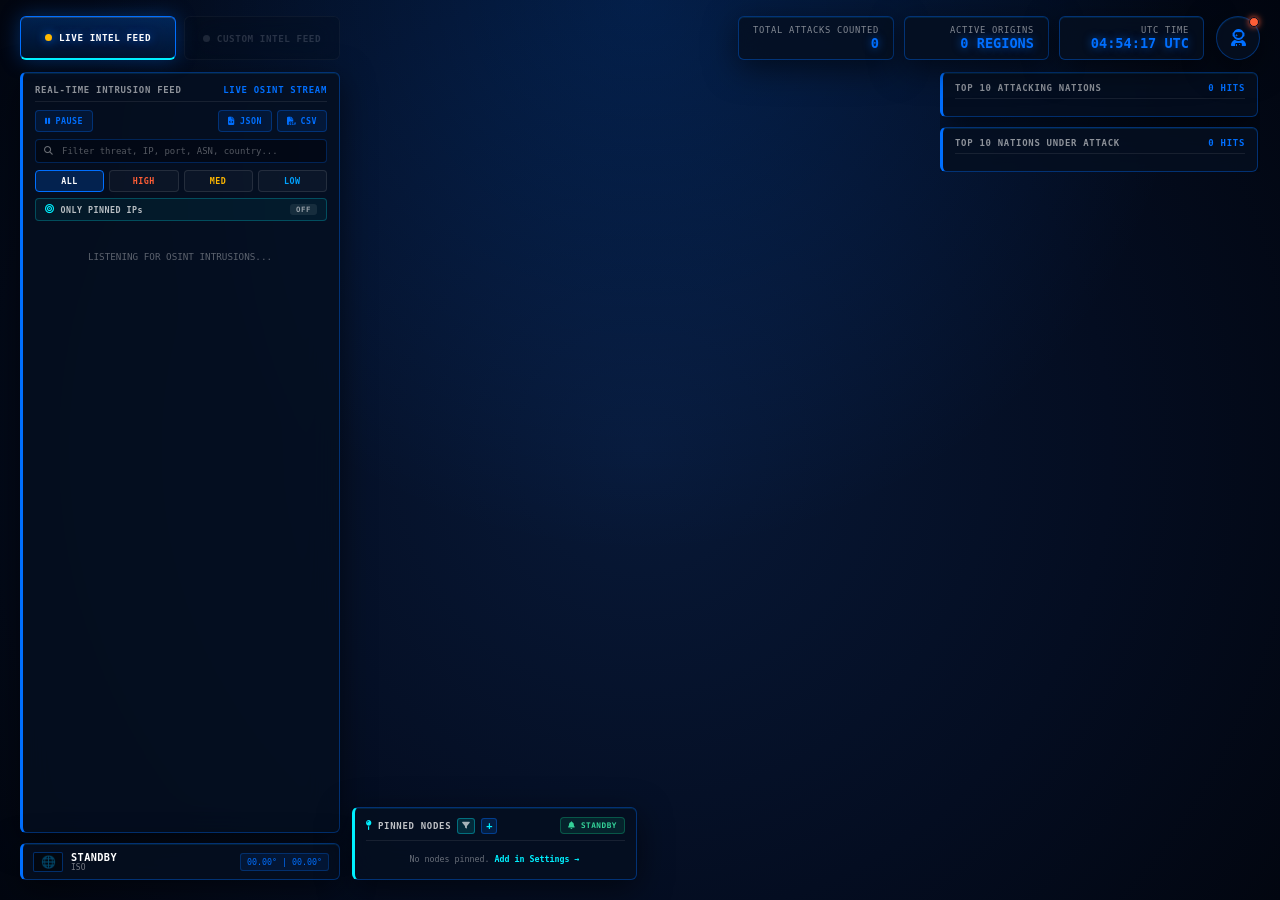
==== index.html @ 283046b0 "added custom nodes being displayed on map and revamped backend sites" ====
<!DOCTYPE html>
<html lang="en">
<head>
  <meta charset="UTF-8">
  <meta http-equiv="refresh" content="0; url=frontend/index.html">
  <meta name="viewport" content="width=device-width, initial-scale=1.0">
  <title>Redirecting to Threat Map...</title>
  <script>
    window.location.replace("frontend/index.html" + window.location.search + window.location.hash);
  </script>
  <link rel="icon" type="image/x-icon" href="favicon.png">
</head>
<body style="background:#020610; color:#00F0FF; font-family:monospace; display:flex; align-items:center; justify-content:center; height:100vh; margin:0;">
  <a href="frontend/index.html" style="color:#00F0FF; text-decoration:none;">LAUNCHING SOC THREAT MATRIX...</a>
</body>
</html>
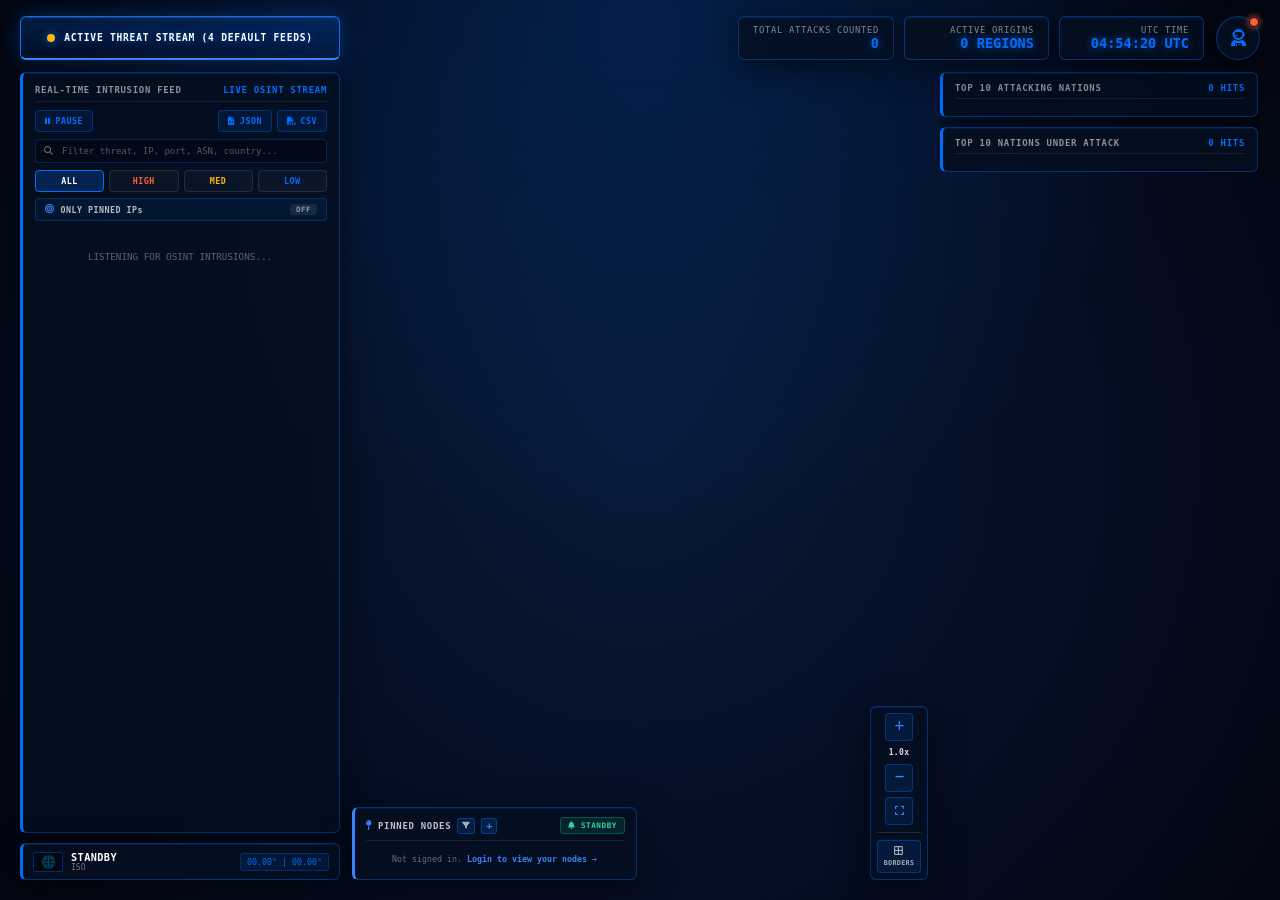
==== commit 2e153055: "updated frontend design, and reworked backend to include seperate pages for feed and map management" ====
--- a/index.html
+++ b/index.html
@@ -10,7 +10,7 @@
   </script>
   <link rel="icon" type="image/x-icon" href="favicon.png">
 </head>
-<body style="background:#020610; color:#00F0FF; font-family:monospace; display:flex; align-items:center; justify-content:center; height:100vh; margin:0;">
-  <a href="frontend/index.html" style="color:#00F0FF; text-decoration:none;">LAUNCHING SOC THREAT MATRIX...</a>
+<body style="background:#020610; color:#006FFF; font-family:monospace; display:flex; align-items:center; justify-content:center; height:100vh; margin:0;">
+  <a href="frontend/index.html" style="color:#006FFF; text-decoration:none;">LAUNCHING SOC THREAT MATRIX...</a>
 </body>
 </html>
